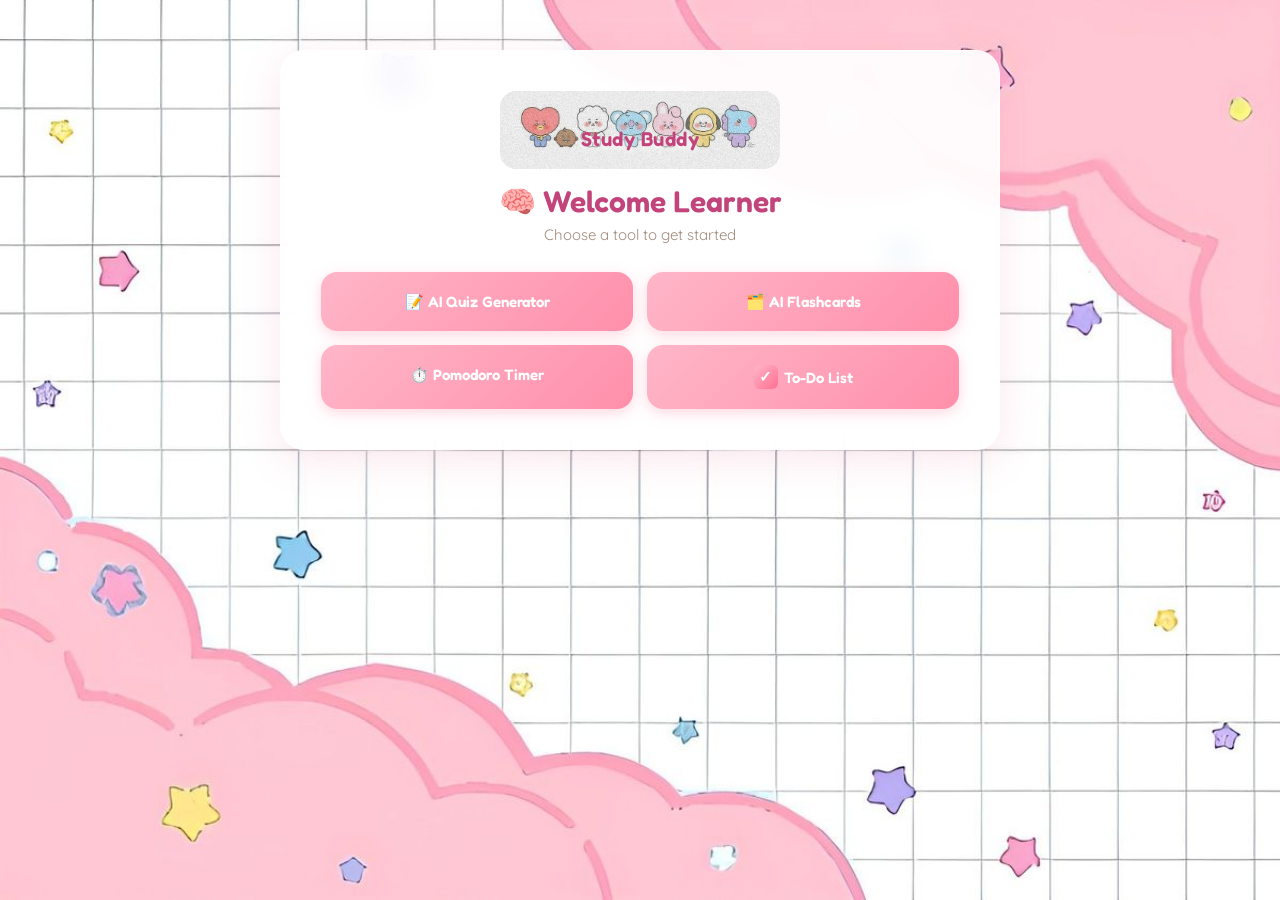
==== public/index.html @ 6b66e1e7 "Day 2: Working prototype - Quiz, Flashcards, Pomodoro, To-Do" ====
<!DOCTYPE html>
<html lang="en">
<head>
  <meta charset="UTF-8" />
  <meta name="viewport" content="width=device-width, initial-scale=1.0" />
  <title>AI Study Buddy</title>
  <link rel="stylesheet" href="style.css" />
</head>
<body>
  <div class="container home-container">
    <div class="banner-wrapper">
      <img src="images/header-banner.jpg" class="header-banner" alt="AI Study Buddy banner" />
      <span class="banner-text">Study Buddy</span>
    </div>

    <h1>🧠 Welcome Learner</h1>
    <p class="subtitle">Choose a tool to get started</p>

    <div class="menu-grid">
      <a href="quiz.html" class="menu-btn">📝 AI Quiz Generator</a>
      <a href="flashcards.html" class="menu-btn">🗂️ AI Flashcards</a>
      <a href="pomodoro.html" class="menu-btn">⏱️ Pomodoro Timer</a>
      <a href="todo.html" class="menu-btn"><span class="pink-check">✓</span> To-Do List</a>
    </div>
  </div>
</body>
</html>
---- public/style.css ----
@import url('https://fonts.googleapis.com/css2?family=Fredoka:wght@500;600;700&family=Quicksand:wght@500;600&display=swap');

* {
  margin: 0;
  padding: 0;
  box-sizing: border-box;
  font-family: 'Quicksand', 'Segoe UI', Arial, sans-serif;
}

body {
  background-image: url('images/background.jpg');
  background-size: cover;
  background-position: center;
  background-attachment: fixed;
  min-height: 100vh;
  padding: 50px 20px;
}

.container {
  max-width: 720px;
  margin: 0 auto;
  background: rgba(255, 255, 255, 0.92);
  backdrop-filter: blur(10px);
  border-radius: 24px;
  padding: 40px;
  box-shadow: 0 10px 40px rgba(230, 100, 150, 0.15);
  border: 1px solid rgba(255, 255, 255, 0.5);
}

.home-container {
  text-align: center;
}

.banner-wrapper {
  position: relative;
  display: inline-block;
  margin-bottom: 10px;
}

.header-banner {
  max-width: 280px;
  width: 100%;
  border-radius: 16px;
  display: block;
}

.banner-text {
  position: absolute;
  top: 62%;
  left: 50%;
  transform: translate(-50%, -50%);
  font-family: 'Fredoka', sans-serif;
  font-size: 20px;
  font-weight: 600;
  color: #c2447a;
  text-shadow: 0 2px 6px rgba(255, 255, 255, 0.9);
  letter-spacing: 0.5px;
  white-space: nowrap;
}

.back-link {
  display: inline-block;
  margin-bottom: 16px;
  color: #a85c32;
  text-decoration: none;
  font-weight: 600;
  font-size: 14px;
}

.back-link:hover {
  text-decoration: underline;
}

h1 {
  font-family: 'Fredoka', sans-serif;
  text-align: center;
  color: #c2447a;
  margin-bottom: 6px;
  font-size: 30px;
  font-weight: 600;
}

.subtitle {
  text-align: center;
  color: #a08a7a;
  margin-bottom: 28px;
  font-size: 15px;
}

.menu-grid {
  display: grid;
  grid-template-columns: 1fr 1fr;
  gap: 14px;
  margin-top: 20px;
}

.menu-btn {
  display: block;
  padding: 20px 14px;
  background: linear-gradient(135deg, #ffb6c8, #ff8fab);
  color: white;
  border-radius: 16px;
  text-decoration: none;
  font-weight: 600;
  font-family: 'Fredoka', sans-serif;
  font-size: 15px;
  box-shadow: 0 4px 14px rgba(255, 143, 171, 0.35);
  transition: transform 0.15s, box-shadow 0.15s;
}

.menu-btn:hover {
  transform: translateY(-3px);
  box-shadow: 0 6px 18px rgba(255, 143, 171, 0.45);
}

textarea {
  width: 100%;
  min-height: 140px;
  padding: 16px;
  border: 2px solid #ffd6e3;
  border-radius: 14px;
  font-size: 15px;
  resize: vertical;
  margin-bottom: 18px;
  background: #fffdf9;
  transition: border-color 0.2s;
}

textarea:focus {
  outline: none;
  border-color: #ff8fab;
}

.options-row {
  display: flex;
  align-items: center;
  gap: 10px;
  margin-bottom: 18px;
  font-size: 14px;
  color: #8a7565;
  font-weight: 600;
}

.options-row select {
  padding: 8px 14px;
  border-radius: 10px;
  border: 2px solid #ffd6e3;
  font-size: 14px;
  cursor: pointer;
  background: #fffdf9;
  color: #c2447a;
  font-weight: 600;
}

button {
  display: block;
  width: 100%;
  padding: 15px;
  background: linear-gradient(135deg, #ff8fab, #ff6f91);
  color: white;
  border: none;
  border-radius: 14px;
  font-size: 16px;
  font-weight: 600;
  font-family: 'Fredoka', sans-serif;
  cursor: pointer;
  transition: transform 0.15s, box-shadow 0.15s;
  box-shadow: 0 4px 14px rgba(255, 111, 145, 0.35);
}

button:hover {
  transform: translateY(-2px);
  box-shadow: 0 6px 18px rgba(255, 111, 145, 0.45);
}

button:active {
  transform: translateY(0);
}

button:disabled {
  opacity: 0.6;
  cursor: not-allowed;
  transform: none;
}

.hidden {
  display: none;
}

.loading-box {
  text-align: center;
  margin-top: 22px;
  padding: 24px;
  color: white;
  font-weight: 600;
  font-size: 14px;
  background: linear-gradient(135deg, #ffb6c8, #ff8fab);
  border-radius: 14px;
  animation: pulse 1.5s ease-in-out infinite;
}

@keyframes pulse {
  0%, 100% { opacity: 1; }
  50% { opacity: 0.7; }
}

.question-card {
  margin-top: 22px;
  padding: 22px;
  border: none;
  border-radius: 16px;
  background: #fff5f7;
  box-shadow: 0 3px 12px rgba(230, 130, 160, 0.12);
  animation: fadeIn 0.3s ease;
}

@keyframes fadeIn {
  from { opacity: 0; transform: translateY(6px); }
  to { opacity: 1; transform: translateY(0); }
}

.question-text {
  font-family: 'Fredoka', sans-serif;
  font-weight: 600;
  margin-bottom: 14px;
  color: #6b4a52;
  font-size: 15.5px;
}

.option {
  display: block;
  width: 100%;
  text-align: left;
  padding: 13px 16px;
  margin-bottom: 9px;
  border: 2px solid #ffe0e8;
  border-radius: 12px;
  background: white;
  cursor: pointer;
  font-size: 14px;
  color: #5a4646;
  font-weight: 500;
  transition: all 0.15s;
}

.option:hover {
  border-color: #ff8fab;
  background: #fff5f8;
}

.option.selected {
  border-color: #c2447a;
  background: #fdeaf1;
  color: #c2447a;
  font-weight: 600;
}

.option.correct {
  border-color: #6fb98f;
  background: #e6f6ec;
  color: #2f7a4f;
  font-weight: 600;
}

.option.incorrect {
  border-color: #e57373;
  background: #fdecec;
  color: #c0392b;
  font-weight: 600;
}

.explanation {
  margin-top: 12px;
  padding: 12px 14px;
  background: #fff0f4;
  border-radius: 10px;
  font-size: 13px;
  color: #8a6a72;
  border-left: 3px solid #ff8fab;
}

#resultSummary {
  text-align: center;
  margin-top: 26px;
  padding: 22px;
  background: linear-gradient(135deg, #ffe0e8, #ffd6e3);
  border-radius: 16px;
  font-size: 20px;
  font-weight: 700;
  font-family: 'Fredoka', sans-serif;
  color: #c2447a;
}

/* ===== Flashcards ===== */
.flashcard-grid {
  display: grid;
  grid-template-columns: 1fr 1fr;
  gap: 18px;
  margin-top: 24px;
}

.flashcard {
  perspective: 1000px;
  height: 160px;
  cursor: pointer;
}

.flashcard-inner {
  position: relative;
  width: 100%;
  height: 100%;
  transition: transform 0.5s;
  transform-style: preserve-3d;
}

.flashcard.flipped .flashcard-inner {
  transform: rotateY(180deg);
}

.flashcard-front, .flashcard-back {
  position: absolute;
  width: 100%;
  height: 100%;
  backface-visibility: hidden;
  border-radius: 14px;
  display: flex;
  align-items: center;
  justify-content: center;
  text-align: center;
  padding: 16px;
  font-size: 14px;
  font-weight: 600;
  box-shadow: 0 3px 12px rgba(230, 130, 160, 0.15);
}

.flashcard-front {
  background: linear-gradient(135deg, #ffb6c8, #ff8fab);
  color: white;
  font-family: 'Fredoka', sans-serif;
  font-size: 16px;
}

.flashcard-back {
  background: #fff5f7;
  color: #6b4a52;
  transform: rotateY(180deg);
  font-weight: 500;
  font-size: 13.5px;
  border: 2px solid #ffd6e3;
}

.flip-hint {
  text-align: center;
  color: #a08a7a;
  font-size: 13px;
  margin-top: 18px;
  font-style: italic;
}

/* ===== Pomodoro Timer ===== */
.pomodoro-modes {
  display: flex;
  gap: 10px;
  justify-content: center;
  margin-bottom: 30px;
  flex-wrap: wrap;
}

.mode-btn {
  width: auto;
  padding: 10px 18px;
  background: #fff5f7;
  color: #c2447a;
  border: 2px solid #ffd6e3;
  border-radius: 12px;
  font-size: 13px;
  font-weight: 600;
  box-shadow: none;
}

.mode-btn:hover {
  transform: none;
  background: #ffe0e8;
}

.mode-btn.active {
  background: linear-gradient(135deg, #ff8fab, #ff6f91);
  color: white;
  border-color: transparent;
}

.timer-display {
  text-align: center;
  font-family: 'Fredoka', sans-serif;
  font-size: 64px;
  font-weight: 600;
  color: #c2447a;
  margin: 30px 0;
}

.timer-controls {
  display: flex;
  gap: 12px;
  justify-content: center;
  margin-bottom: 10px;
}

.timer-controls button {
  width: auto;
  padding: 12px 28px;
}

/* ===== To-Do List ===== */
.todo-input-row {
  display: flex;
  gap: 10px;
  margin-bottom: 16px;
}

.todo-input-row input {
  flex: 1;
  padding: 14px 16px;
  border: 2px solid #ffd6e3;
  border-radius: 12px;
  font-size: 14px;
  font-family: 'Quicksand', sans-serif;
  background: #fffdf9;
}

.todo-input-row input:focus {
  outline: none;
  border-color: #ff8fab;
}

.todo-input-row button {
  width: auto;
  padding: 14px 24px;
}

.task-stats {
  text-align: center;
  color: #a08a7a;
  font-size: 13px;
  margin-bottom: 18px;
  font-weight: 600;
}

.task-list {
  display: flex;
  flex-direction: column;
  gap: 10px;
}

.task-item {
  display: flex;
  align-items: center;
  gap: 12px;
  padding: 14px 16px;
  background: #fff5f7;
  border-radius: 12px;
  border: 2px solid #ffe0e8;
}

.task-text {
  flex: 1;
  font-size: 14px;
  color: #5a4646;
  font-weight: 500;
}

.task-item.completed .task-text {
  text-decoration: line-through;
  color: #b8a8a8;
}

.delete-btn {
  width: auto;
  padding: 6px 10px;
  background: transparent;
  box-shadow: none;
  font-size: 16px;
}

.delete-btn:hover {
  transform: scale(1.15);
}

.custom-checkbox {
  position: relative;
  display: inline-block;
  width: 22px;
  height: 22px;
  flex-shrink: 0;
}

.custom-checkbox input {
  opacity: 0;
  width: 22px;
  height: 22px;
  margin: 0;
  cursor: pointer;
  position: absolute;
  z-index: 2;
}

.checkmark {
  position: absolute;
  top: 0;
  left: 0;
  width: 22px;
  height: 22px;
  background: white;
  border: 2px solid #ffb6c8;
  border-radius: 6px;
  transition: all 0.15s;
}

.custom-checkbox input:checked ~ .checkmark {
  background: linear-gradient(135deg, #ff8fab, #ff6f91);
  border-color: #ff6f91;
}

.checkmark::after {
  content: "";
  position: absolute;
  display: none;
  left: 7px;
  top: 3px;
  width: 5px;
  height: 10px;
  border: solid white;
  border-width: 0 2px 2px 0;
  transform: rotate(45deg);
}

.custom-checkbox input:checked ~ .checkmark::after {
  display: block;
}
.pink-check {
  display: inline-flex;
  align-items: center;
  justify-content: center;
  width: 24px;
  height: 24px;
  background: linear-gradient(135deg, #ffb6c8, #ff6f91);
  color: white;
  border-radius: 6px;
  font-size: 15px;
  font-weight: 700;
  margin-right: 2px;
}
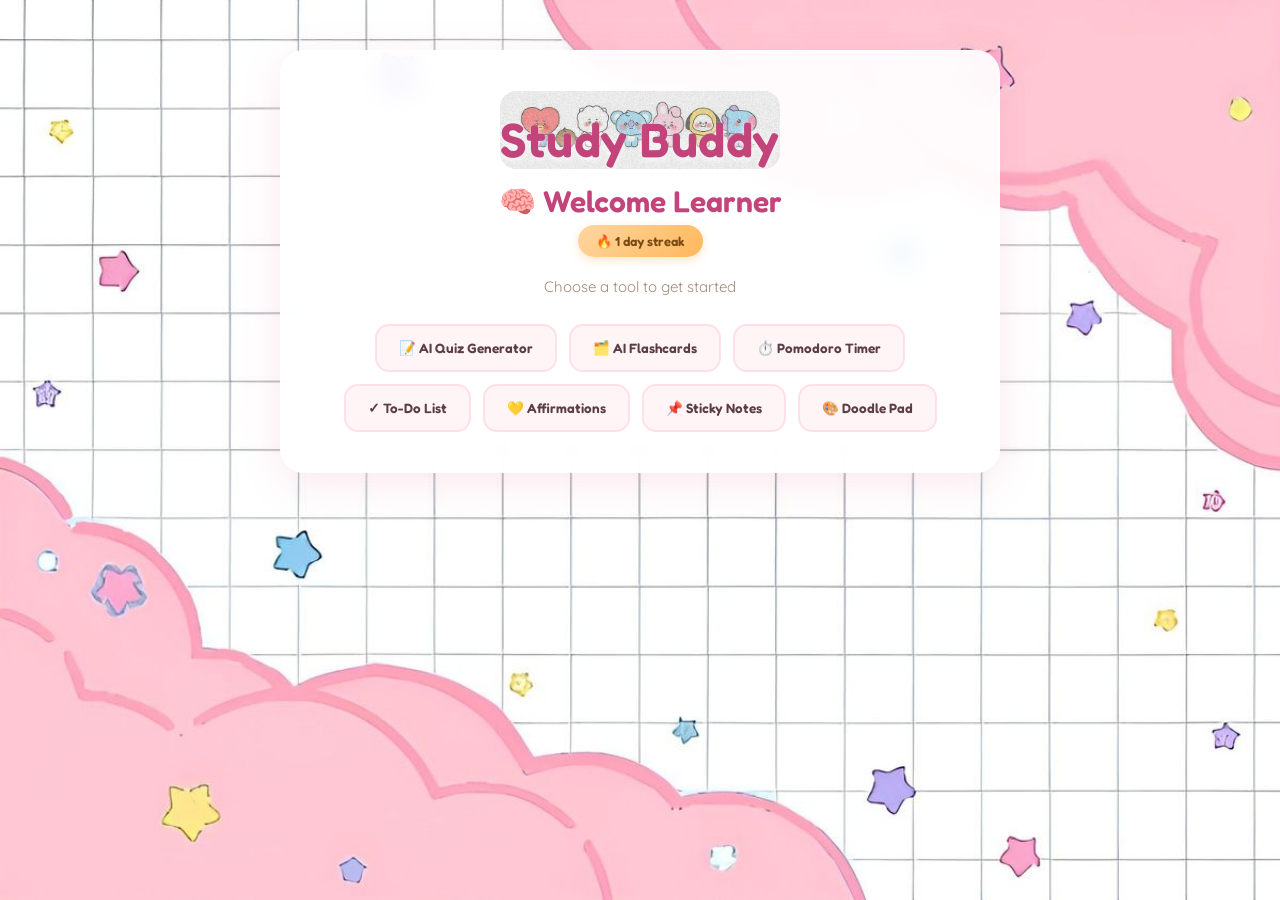
==== commit ee88fc4e: "Day 3: Final version - Doodle Pad, Eraser, Streak, updated README" ====
--- a/public/index.html
+++ b/public/index.html
@@ -14,14 +14,20 @@
     </div>
 
     <h1>🧠 Welcome Learner</h1>
+    <div id="streakBadge" class="streak-badge"></div>
     <p class="subtitle">Choose a tool to get started</p>
 
-    <div class="menu-grid">
-      <a href="quiz.html" class="menu-btn">📝 AI Quiz Generator</a>
-      <a href="flashcards.html" class="menu-btn">🗂️ AI Flashcards</a>
-      <a href="pomodoro.html" class="menu-btn">⏱️ Pomodoro Timer</a>
-      <a href="todo.html" class="menu-btn"><span class="pink-check">✓</span> To-Do List</a>
+    <div class="uniform-grid">
+      <a href="quiz.html" class="uniform-btn">📝 AI Quiz Generator</a>
+      <a href="flashcards.html" class="uniform-btn">🗂️ AI Flashcards</a>
+      <a href="pomodoro.html" class="uniform-btn">⏱️ Pomodoro Timer</a>
+      <a href="todo.html" class="uniform-btn">✓ To-Do List</a>
+      <a href="affirmations.html" class="uniform-btn">💛 Affirmations</a>
+      <a href="stickynotes.html" class="uniform-btn">📌 Sticky Notes</a>
+      <a href="doodle.html" class="uniform-btn">🎨 Doodle Pad</a>
     </div>
   </div>
+
+  <script src="streak.js"></script>
 </body>
 </html>
--- a/public/style.css
+++ b/public/style.css
@@ -50,7 +50,7 @@
   left: 50%;
   transform: translate(-50%, -50%);
   font-family: 'Fredoka', sans-serif;
-  font-size: 20px;
+  font-size: 48px;
   font-weight: 600;
   color: #c2447a;
   text-shadow: 0 2px 6px rgba(255, 255, 255, 0.9);
@@ -90,28 +90,68 @@
 .menu-grid {
   display: grid;
   grid-template-columns: 1fr 1fr;
-  gap: 14px;
+  gap: 16px;
   margin-top: 20px;
 }
 
 .menu-btn {
-  display: block;
-  padding: 20px 14px;
-  background: linear-gradient(135deg, #ffb6c8, #ff8fab);
-  color: white;
-  border-radius: 16px;
+  display: flex;
+  align-items: center;
+  gap: 12px;
+  padding: 18px 16px;
+  border-radius: 18px;
   text-decoration: none;
   font-weight: 600;
   font-family: 'Fredoka', sans-serif;
-  font-size: 15px;
-  box-shadow: 0 4px 14px rgba(255, 143, 171, 0.35);
-  transition: transform 0.15s, box-shadow 0.15s;
+  font-size: 14.5px;
+  color: #5a3d47;
+  background: #fff;
+  border: 2px solid transparent;
+  box-shadow: 0 3px 10px rgba(194, 68, 122, 0.08);
+  transition: transform 0.15s, box-shadow 0.15s, border-color 0.15s;
+  position: relative;
+  overflow: hidden;
+}
+
+.menu-btn::before {
+  content: "";
+  position: absolute;
+  left: 0;
+  top: 0;
+  height: 100%;
+  width: 6px;
 }
 
 .menu-btn:hover {
   transform: translateY(-3px);
-  box-shadow: 0 6px 18px rgba(255, 143, 171, 0.45);
-}
+  box-shadow: 0 8px 20px rgba(194, 68, 122, 0.18);
+}
+
+.menu-btn .icon-badge {
+  display: flex;
+  align-items: center;
+  justify-content: center;
+  width: 40px;
+  height: 40px;
+  border-radius: 12px;
+  font-size: 18px;
+  flex-shrink: 0;
+}
+
+.menu-btn.quiz::before { background: #ff8fab; }
+.menu-btn.quiz .icon-badge { background: #ffe0e8; }
+
+.menu-btn.flashcards::before { background: #ffb347; }
+.menu-btn.flashcards .icon-badge { background: #fff0d9; }
+
+.menu-btn.pomodoro::before { background: #7bc9a0; }
+.menu-btn.pomodoro .icon-badge { background: #e0f5e9; }
+
+.menu-btn.todo::before { background: #8fa8ff; }
+.menu-btn.todo .icon-badge { background: #e6ebff; }
+
+.menu-btn.affirmations::before { background: #ffcf5c; }
+.menu-btn.affirmations .icon-badge { background: #fff3d1; }
 
 textarea {
   width: 100%;
@@ -389,13 +429,30 @@
   border-color: transparent;
 }
 
+.timer-wrapper {
+  position: relative;
+  display: flex;
+  align-items: center;
+  justify-content: center;
+  margin: 30px 0;
+}
+
+.pomodoro-icon {
+  position: absolute;
+  width: 140px;
+  opacity: 0.60;
+  z-index: 0;
+}
+
 .timer-display {
+  position: relative;
+  z-index: 1;
+  margin: 0;
   text-align: center;
   font-family: 'Fredoka', sans-serif;
   font-size: 64px;
   font-weight: 600;
   color: #c2447a;
-  margin: 30px 0;
 }
 
 .timer-controls {
@@ -536,6 +593,7 @@
 .custom-checkbox input:checked ~ .checkmark::after {
   display: block;
 }
+
 .pink-check {
   display: inline-flex;
   align-items: center;
@@ -548,4 +606,596 @@
   font-size: 15px;
   font-weight: 700;
   margin-right: 2px;
-}+}
+
+/* ===== Affirmations ===== */
+.affirmation-card {
+  background: linear-gradient(135deg, #fff0d9, #ffe9c7);
+  border-radius: 18px;
+  padding: 40px 30px;
+  text-align: center;
+  margin: 30px 0;
+  min-height: 100px;
+  display: flex;
+  align-items: center;
+  justify-content: center;
+}
+
+.affirmation-card p {
+  font-family: 'Fredoka', sans-serif;
+  font-size: 18px;
+  color: #a8703c;
+  font-weight: 600;
+  line-height: 1.5;
+}
+
+/* ===== Sticky Notes ===== */
+.sticky-container {
+  max-width: 900px;
+}
+
+.sticky-toolbar {
+  display: flex;
+  gap: 10px;
+  margin-bottom: 20px;
+}
+
+.sticky-toolbar input {
+  flex: 1;
+  padding: 14px 16px;
+  border: 2px solid #ffd6e3;
+  border-radius: 12px;
+  font-size: 14px;
+  font-family: 'Quicksand', sans-serif;
+  background: #fffdf9;
+}
+
+.sticky-toolbar input:focus {
+  outline: none;
+  border-color: #ff8fab;
+}
+
+.sticky-toolbar button {
+  width: auto;
+  padding: 14px 22px;
+  white-space: nowrap;
+}
+
+.sticky-board {
+  position: relative;
+  width: 100%;
+  height: 420px;
+  background: repeating-linear-gradient(
+    0deg, #fdfaf5, #fdfaf5 39px, #f0e8dc 40px
+  );
+  border-radius: 16px;
+  border: 2px dashed #ffd6e3;
+  overflow: hidden;
+}
+
+.sticky-note {
+  position: absolute;
+  width: 160px;
+  min-height: 120px;
+  padding: 14px;
+  border-radius: 6px;
+  box-shadow: 0 4px 10px rgba(0, 0, 0, 0.15);
+  cursor: grab;
+  transform: rotate(-2deg);
+  transition: box-shadow 0.15s;
+  user-select: none;
+}
+
+.sticky-note:nth-child(even) {
+  transform: rotate(2deg);
+}
+
+.sticky-note:active {
+  cursor: grabbing;
+  box-shadow: 0 8px 18px rgba(0, 0, 0, 0.22);
+}
+
+.sticky-note p {
+  font-family: 'Quicksand', sans-serif;
+  font-size: 13.5px;
+  color: #4a3c2e;
+  font-weight: 600;
+  word-wrap: break-word;
+  padding-right: 10px;
+}
+
+.note-delete {
+  position: absolute;
+  top: 4px;
+  right: 6px;
+  width: 20px;
+  height: 20px;
+  padding: 0;
+  background: rgba(0, 0, 0, 0.1);
+  color: #4a3c2e;
+  border-radius: 50%;
+  font-size: 14px;
+  line-height: 1;
+  box-shadow: none;
+  cursor: pointer;
+}
+
+.note-delete:hover {
+  background: rgba(0, 0, 0, 0.2);
+  transform: none;
+}
+
+.menu-btn.stickynotes::before { background: #ffa07a; }
+.menu-btn.stickynotes .icon-badge { background: #ffe4d6; }
+
+/* ===== To-Do due date ===== */
+.task-content {
+  flex: 1;
+  display: flex;
+  flex-direction: column;
+  gap: 3px;
+}
+
+.due-date {
+  font-size: 11.5px;
+  color: #a8703c;
+  font-weight: 600;
+}
+
+input[type="datetime-local"] {
+  padding: 12px 14px;
+  border: 2px solid #ffd6e3;
+  border-radius: 12px;
+  font-size: 13px;
+  font-family: 'Quicksand', sans-serif;
+  background: #fffdf9;
+  color: #5a4646;
+}
+
+input[type="datetime-local"]:focus {
+  outline: none;
+  border-color: #ff8fab;
+}
+/* ===== Streak Badge ===== */
+.streak-badge {
+  display: inline-block;
+  margin: 0 auto 20px;
+  padding: 8px 18px;
+  background: linear-gradient(135deg, #ffd6a0, #ffb85c);
+  color: #7a4a10;
+  font-family: 'Fredoka', sans-serif;
+  font-weight: 600;
+  font-size: 13px;
+  border-radius: 20px;
+  box-shadow: 0 3px 10px rgba(255, 184, 92, 0.35);
+}
+
+/* ===== New Dashboard Layout ===== */
+.dashboard-wrapper {
+  display: flex;
+  gap: 20px;
+  max-width: 920px;
+  margin: 0 auto;
+  align-items: flex-start;
+}
+
+.dashboard-main {
+  flex: 1;
+  background: rgba(255, 255, 255, 0.92);
+  backdrop-filter: blur(10px);
+  border-radius: 24px;
+  padding: 36px;
+  box-shadow: 0 10px 40px rgba(230, 100, 150, 0.15);
+  border: 1px solid rgba(255, 255, 255, 0.5);
+  text-align: center;
+}
+
+.dashboard-sidebar {
+  width: 220px;
+  background: rgba(255, 255, 255, 0.92);
+  backdrop-filter: blur(10px);
+  border-radius: 24px;
+  padding: 24px 18px;
+  box-shadow: 0 10px 40px rgba(230, 100, 150, 0.15);
+  border: 1px solid rgba(255, 255, 255, 0.5);
+  flex-shrink: 0;
+}
+
+.sidebar-label {
+  font-family: 'Fredoka', sans-serif;
+  font-size: 12px;
+  font-weight: 600;
+  color: #a08a7a;
+  text-transform: uppercase;
+  letter-spacing: 0.5px;
+  margin-bottom: 14px;
+  text-align: left;
+}
+
+.sidebar-btn {
+  display: block;
+  padding: 13px 14px;
+  margin-bottom: 10px;
+  background: #fff5f7;
+  border: 2px solid #ffe0e8;
+  border-radius: 12px;
+  text-decoration: none;
+  color: #5a3d47;
+  font-family: 'Fredoka', sans-serif;
+  font-size: 13.5px;
+  font-weight: 600;
+  text-align: left;
+  transition: transform 0.15s, background 0.15s;
+}
+
+.sidebar-btn:hover {
+  background: #ffe0e8;
+  transform: translateX(3px);
+}
+
+.featured-grid {
+  display: grid;
+  grid-template-columns: 1fr 1fr;
+  gap: 16px;
+  margin-top: 24px;
+}
+
+.featured-card {
+  display: flex;
+  flex-direction: column;
+  align-items: center;
+  text-align: center;
+  padding: 32px 20px;
+  border-radius: 20px;
+  text-decoration: none;
+  transition: transform 0.15s, box-shadow 0.15s;
+  box-shadow: 0 6px 18px rgba(194, 68, 122, 0.15);
+}
+
+.featured-card {
+  display: flex;
+  flex-direction: column;
+  align-items: center;
+  text-align: center;
+  padding: 30px 20px;
+  border-radius: 20px;
+  text-decoration: none;
+  background: #fff5f7;
+  border: 2px solid #ffe0e8;
+  transition: transform 0.15s, box-shadow 0.15s, border-color 0.15s;
+  box-shadow: 0 3px 10px rgba(194, 68, 122, 0.08);
+}
+
+.featured-card:hover {
+  transform: translateY(-4px);
+  box-shadow: 0 8px 20px rgba(194, 68, 122, 0.18);
+  border-color: #ff8fab;
+}
+
+.featured-icon {
+  display: flex;
+  align-items: center;
+  justify-content: center;
+  width: 56px;
+  height: 56px;
+  border-radius: 16px;
+  font-size: 26px;
+  margin-bottom: 12px;
+}
+
+.quiz-card .featured-icon { background: #ffe0e8; }
+.flashcards-card .featured-icon { background: #fff0d9; }
+
+.featured-title {
+  font-family: 'Fredoka', sans-serif;
+  font-size: 16px;
+  font-weight: 700;
+  color: #5a3d47;
+  margin-bottom: 4px;
+}
+
+.featured-desc {
+  font-size: 12px;
+  color: #a08a7a;
+  font-weight: 500;
+}
+@media (max-width: 700px) {
+  .dashboard-wrapper {
+    flex-direction: column;
+  }
+  .dashboard-sidebar {
+    width: 100%;
+  }
+}
+
+/* ===== Doodle Pad ===== */
+.doodle-toolbar {
+  display: flex;
+  align-items: center;
+  gap: 14px;
+  margin-bottom: 16px;
+}
+
+.doodle-toolbar input[type="color"] {
+  width: 44px;
+  height: 40px;
+  border: 2px solid #ffd6e3;
+  border-radius: 10px;
+  cursor: pointer;
+  padding: 2px;
+  background: white;
+}
+
+.doodle-toolbar input[type="range"] {
+  flex: 1;
+  accent-color: #ff6f91;
+}
+
+.doodle-toolbar button {
+  width: auto;
+  padding: 10px 20px;
+}
+
+.doodle-canvas {
+  width: 100%;
+  height: 400px;
+  background: white;
+  border: 2px dashed #ffd6e3;
+  border-radius: 16px;
+  cursor: crosshair;
+  touch-action: none;
+}
+
+/* ===== Uniform Centered Layout ===== */
+.dashboard-wrapper {
+  display: flex;
+  gap: 20px;
+  max-width: 920px;
+  margin: 0 auto;
+  align-items: flex-start;
+}
+
+.dashboard-main {
+  flex: 1;
+  background: rgba(255, 255, 255, 0.92);
+  backdrop-filter: blur(10px);
+  border-radius: 24px;
+  padding: 36px;
+  box-shadow: 0 10px 40px rgba(230, 100, 150, 0.15);
+  border: 1px solid rgba(255, 255, 255, 0.5);
+  text-align: center;
+}
+
+.dashboard-side {
+  width: 240px;
+  background: rgba(255, 255, 255, 0.92);
+  backdrop-filter: blur(10px);
+  border-radius: 24px;
+  padding: 22px 18px;
+  box-shadow: 0 10px 40px rgba(230, 100, 150, 0.15);
+  border: 1px solid rgba(255, 255, 255, 0.5);
+  flex-shrink: 0;
+}
+
+.uniform-grid {
+  display: grid;
+  grid-template-columns: 1fr;
+  gap: 12px;
+  margin-top: 22px;
+}
+
+.uniform-btn {
+  justify-content: flex-start;
+  padding: 16px 20px;
+}
+
+.uniform-btn {
+  display: flex;
+  align-items: center;
+  justify-content: center;
+  padding: 16px 12px;
+  background: #fff5f7;
+  border: 2px solid #ffe0e8;
+  border-radius: 14px;
+  text-decoration: none;
+  color: #5a3d47;
+  font-family: 'Fredoka', sans-serif;
+  font-size: 13.5px;
+  font-weight: 600;
+  text-align: center;
+  transition: transform 0.15s, background 0.15s, border-color 0.15s;
+}
+
+.uniform-btn:hover {
+  background: #ffe0e8;
+  border-color: #ff8fab;
+  transform: translateY(-2px);
+}
+
+/* Mini doodle widget */
+.mini-doodle-toolbar {
+  display: flex;
+  align-items: center;
+  gap: 8px;
+  margin-bottom: 10px;
+}
+
+.mini-doodle-toolbar input[type="color"] {
+  width: 36px;
+  height: 32px;
+  border: 2px solid #ffd6e3;
+  border-radius: 8px;
+  cursor: pointer;
+  padding: 2px;
+  background: white;
+}
+
+.mini-doodle-toolbar button {
+  width: auto;
+  padding: 7px 14px;
+  font-size: 12px;
+}
+
+.mini-doodle-canvas {
+  width: 100%;
+  height: 220px;
+  background: white;
+  border: 2px dashed #ffd6e3;
+  border-radius: 14px;
+  cursor: crosshair;
+  touch-action: none;
+  display: block;
+}
+
+.side-link {
+  display: block;
+  text-align: center;
+  margin-top: 12px;
+  font-size: 12px;
+  color: #a85c32;
+  text-decoration: none;
+  font-weight: 600;
+}
+
+.side-link:hover {
+  text-decoration: underline;
+}
+
+@media (max-width: 700px) {
+  .dashboard-wrapper {
+    flex-direction: column;
+  }
+  .dashboard-side {
+    width: 100%;
+  }
+}
+
+.sidebar-header {
+  display: flex;
+  align-items: center;
+  justify-content: space-between;
+  margin-bottom: 14px;
+}
+
+.sidebar-header .sidebar-label {
+  margin-bottom: 0;
+}
+
+.close-btn {
+  width: 26px;
+  height: 26px;
+  padding: 0;
+  background: #ffe0e8;
+  color: #c2447a;
+  border-radius: 50%;
+  font-size: 16px;
+  line-height: 1;
+  box-shadow: none;
+  flex-shrink: 0;
+}
+
+.close-btn:hover {
+  background: #ff8fab;
+  color: white;
+  transform: none;
+}
+
+.reopen-btn {
+  position: fixed;
+  bottom: 24px;
+  left: 24px;
+  width: 52px;
+  height: 52px;
+  border-radius: 50%;
+  background: linear-gradient(135deg, #ffb6c8, #ff8fab);
+  color: white;
+  font-size: 22px;
+  box-shadow: 0 4px 14px rgba(255, 111, 145, 0.4);
+  z-index: 100;
+}
+
+.uniform-grid {
+  display: flex;
+  flex-wrap: wrap;
+  justify-content: center;
+  gap: 12px;
+  margin-top: 22px;
+}
+
+.uniform-btn {
+  display: inline-flex;
+  align-items: center;
+  justify-content: center;
+  width: auto;
+  padding: 14px 22px;
+  background: #fff5f7;
+  border: 2px solid #ffe0e8;
+  border-radius: 14px;
+  text-decoration: none;
+  color: #5a3d47;
+  font-family: 'Fredoka', sans-serif;
+  font-size: 13.5px;
+  font-weight: 600;
+  white-space: nowrap;
+  transition: transform 0.15s, background 0.15s, border-color 0.15s;
+}
+
+.uniform-btn:hover {
+  background: #ffe0e8;
+  border-color: #ff8fab;
+  transform: translateY(-2px);
+}
+
+.uniform-grid {
+  display: flex;
+  flex-wrap: wrap;
+  justify-content: center;
+  gap: 12px;
+  margin-top: 22px;
+}
+
+.uniform-btn {
+  display: inline-flex;
+  align-items: center;
+  justify-content: center;
+  width: auto;
+  padding: 14px 22px;
+  background: #fff5f7;
+  border: 2px solid #ffe0e8;
+  border-radius: 14px;
+  text-decoration: none;
+  color: #5a3d47;
+  font-family: 'Fredoka', sans-serif;
+  font-size: 13.5px;
+  font-weight: 600;
+  white-space: nowrap;
+  transition: transform 0.15s, background 0.15s, border-color 0.15s;
+}
+
+.uniform-btn:hover {
+  background: #ffe0e8;
+  border-color: #ff8fab;
+  transform: translateY(-2px);
+}
+
+.tool-btn {
+  width: auto;
+  padding: 10px 16px;
+  background: #fff5f7;
+  color: #c2447a;
+  border: 2px solid #ffd6e3;
+  box-shadow: none;
+  font-size: 13px;
+}
+
+.tool-btn:hover {
+  transform: none;
+  background: #ffe0e8;
+}
+
+.tool-btn.active {
+  background: linear-gradient(135deg, #ff8fab, #ff6f91);
+  color: white;
+  border-color: transparent;
+}
+
